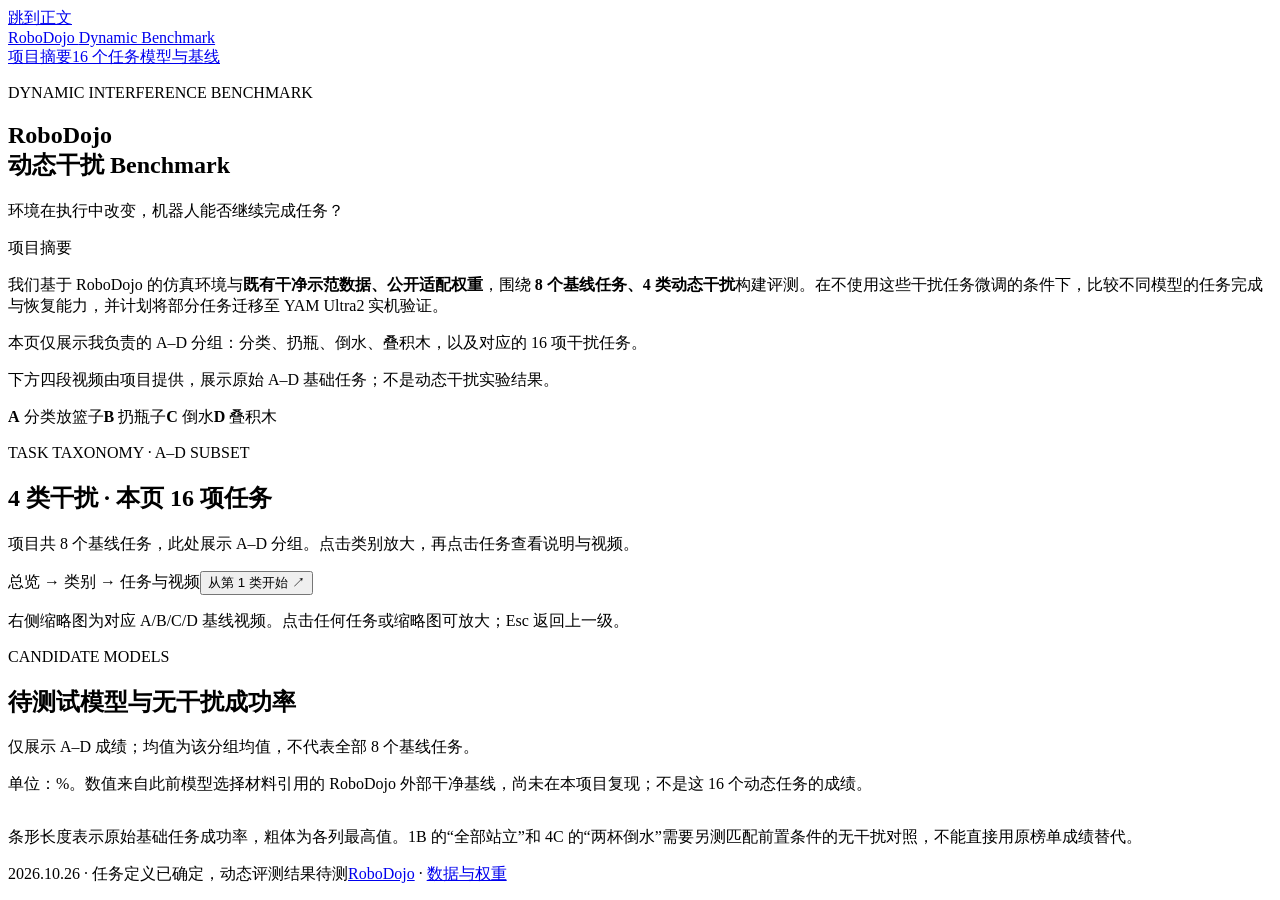
==== src/explorer.html @ 37befb2e "Publish RoboDojo dynamic interference benchmark website" ====
<!doctype html>
<html lang="zh-CN"><head><meta charset="utf-8"><meta name="viewport" content="width=device-width,initial-scale=1"><meta name="theme-color" content="#ffffff"><title>RoboDojo 动态干扰 Benchmark · A–D 展示</title><meta name="description" content="项目包含8个基线任务、4类动态干扰。本页展示负责的A–D分组及16项干扰任务、对应基线视频与候选模型成绩。"><style>/* INLINE_STYLE */</style></head>
<body>
<a class="skip" href="#main">跳到正文</a>
<header class="page-header"><a class="wordmark" href="#abstract">RoboDojo <span>Dynamic Benchmark</span></a><nav aria-label="页面导航"><a href="#abstract">项目摘要</a><a href="#task-tree">16 个任务</a><a href="#models">模型与基线</a></nav></header>
<main id="main">
<section id="abstract" class="hero">
<p class="eyebrow">DYNAMIC INTERFERENCE BENCHMARK</p><h1><span>RoboDojo</span><br>动态干扰 Benchmark</h1>
<p class="subtitle">环境在执行中改变，机器人能否继续完成任务？</p>
<div class="summary-panel"><span class="summary-label">项目摘要</span>
<p class="abstract-text">我们基于 RoboDojo 的仿真环境与<strong>既有干净示范数据、公开适配权重</strong>，围绕 <strong>8 个基线任务、4 类动态干扰</strong>构建评测。在不使用这些干扰任务微调的条件下，比较不同模型的任务完成与恢复能力，并计划将部分任务迁移至 YAM Ultra2 实机验证。</p>
<p class="scope-note">本页仅展示我负责的 A–D 分组：分类、扔瓶、倒水、叠积木，以及对应的 16 项干扰任务。</p>
</div>
<p class="data-note">下方四段视频由项目提供，展示原始 A–D 基础任务；不是动态干扰实验结果。</p>
<div class="base-legend"><span><b>A</b> 分类放篮子</span><span><b>B</b> 扔瓶子</span><span><b>C</b> 倒水</span><span><b>D</b> 叠积木</span></div>
</section>
<section id="task-tree" class="tree-section">
<div class="section-heading"><div><p class="eyebrow">TASK TAXONOMY · A–D SUBSET</p><h2>4 类干扰 · 本页 16 项任务</h2></div><p>项目共 8 个基线任务，此处展示 A–D 分组。点击类别放大，再点击任务查看说明与视频。</p></div>
<div class="tree-toolbar"><span>总览 <b>→</b> 类别 <b>→</b> 任务与视频</span><button id="expand-first" class="plain-button">从第 1 类开始 ↗</button></div>
<div class="overview-scroll"><div id="overview-tree" class="overview-tree" aria-label="Benchmark从左向右的任务树"></div></div>
<p class="small-note">右侧缩略图为对应 A/B/C/D 基线视频。点击任何任务或缩略图可放大；Esc 返回上一级。</p>
</section>
<section id="models" class="models-section">
<div class="section-heading"><div><p class="eyebrow">CANDIDATE MODELS</p><h2>待测试模型与无干扰成功率</h2></div><p>仅展示 A–D 成绩；均值为该分组均值，不代表全部 8 个基线任务。</p></div>
<p class="source-note">单位：%。数值来自此前模型选择材料引用的 RoboDojo 外部干净基线，尚未在本项目复现；不是这 16 个动态任务的成绩。</p>
<div class="table-scroll"><table id="model-table" class="model-table"></table></div>
<p class="small-note">条形长度表示原始基础任务成功率，粗体为各列最高值。1B 的“全部站立”和 4C 的“两杯倒水”需要另测匹配前置条件的无干扰对照，不能直接用原榜单成绩替代。</p>
</section>
</main>
<footer><span>2026.10.26 · 任务定义已确定，动态评测结果待测</span><span><a href="https://github.com/RoboDojo-Benchmark/RoboDojo" target="_blank" rel="noreferrer">RoboDojo</a> · <a href="https://huggingface.co/datasets/RoboDojo-Benchmark/RoboDojo/tree/main/ckpt/RoboDojo" target="_blank" rel="noreferrer">数据与权重</a></span></footer>
<dialog id="focus-panel" aria-labelledby="focus-title"><div class="focus-top"><div class="breadcrumbs" id="breadcrumbs"></div><div class="focus-actions"><button id="back-button" class="plain-button">← 上一级</button><button id="close-button" class="plain-button" aria-label="关闭放大视图，返回总览">返回总览 ×</button></div></div><div id="focus-content" class="focus-content"></div><div class="focus-bottom"><span id="focus-help">点击任务进一步放大</span><span>Esc 返回上一级</span></div></dialog>
<script>/* INLINE_SCRIPT */</script></body></html>
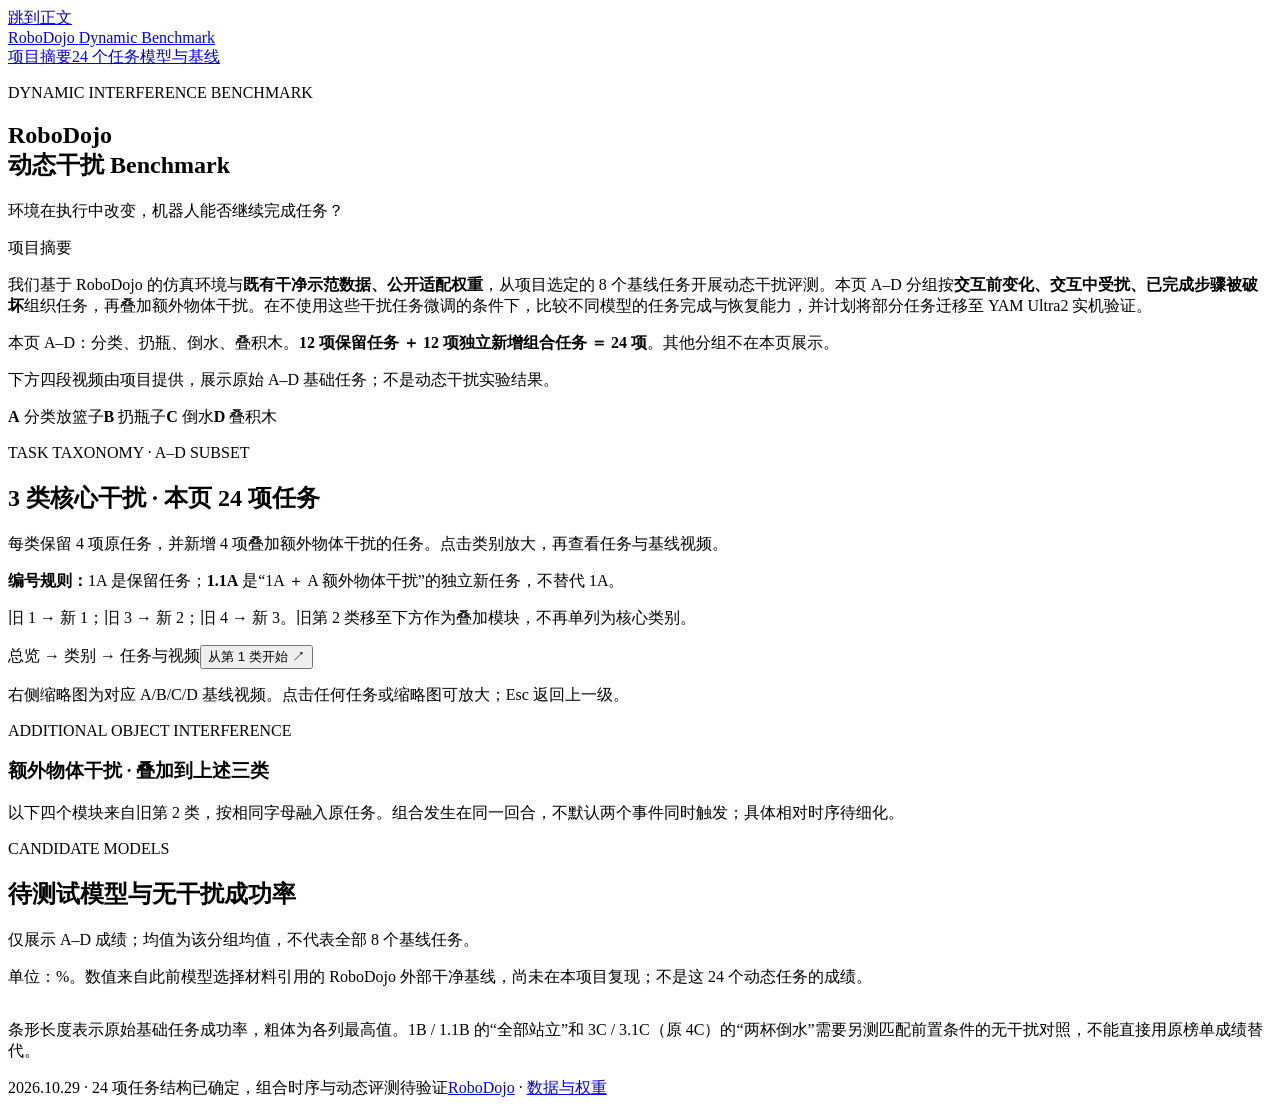
==== commit f06d5357: "Reorganize benchmark into 12 retained and 12 combined tasks" ====
--- a/src/explorer.html
+++ b/src/explorer.html
@@ -1,32 +1,34 @@
 <!doctype html>
-<html lang="zh-CN"><head><meta charset="utf-8"><meta name="viewport" content="width=device-width,initial-scale=1"><meta name="theme-color" content="#ffffff"><title>RoboDojo 动态干扰 Benchmark · A–D 展示</title><meta name="description" content="项目包含8个基线任务、4类动态干扰。本页展示负责的A–D分组及16项干扰任务、对应基线视频与候选模型成绩。"><style>/* INLINE_STYLE */</style></head>
+<html lang="zh-CN"><head><meta charset="utf-8"><meta name="viewport" content="width=device-width,initial-scale=1"><meta name="theme-color" content="#ffffff"><title>RoboDojo 动态干扰 Benchmark · A–D 24 项任务</title><meta name="description" content="A–D 三类核心干扰：保留12项单一事件任务，叠加额外物体干扰新增12项组合任务，共24项；含基线视频与候选模型成绩。"><style>/* INLINE_STYLE */</style></head>
 <body>
 <a class="skip" href="#main">跳到正文</a>
-<header class="page-header"><a class="wordmark" href="#abstract">RoboDojo <span>Dynamic Benchmark</span></a><nav aria-label="页面导航"><a href="#abstract">项目摘要</a><a href="#task-tree">16 个任务</a><a href="#models">模型与基线</a></nav></header>
+<header class="page-header"><a class="wordmark" href="#abstract">RoboDojo <span>Dynamic Benchmark</span></a><nav aria-label="页面导航"><a href="#abstract">项目摘要</a><a href="#task-tree">24 个任务</a><a href="#models">模型与基线</a></nav></header>
 <main id="main">
 <section id="abstract" class="hero">
 <p class="eyebrow">DYNAMIC INTERFERENCE BENCHMARK</p><h1><span>RoboDojo</span><br>动态干扰 Benchmark</h1>
 <p class="subtitle">环境在执行中改变，机器人能否继续完成任务？</p>
 <div class="summary-panel"><span class="summary-label">项目摘要</span>
-<p class="abstract-text">我们基于 RoboDojo 的仿真环境与<strong>既有干净示范数据、公开适配权重</strong>，围绕 <strong>8 个基线任务、4 类动态干扰</strong>构建评测。在不使用这些干扰任务微调的条件下，比较不同模型的任务完成与恢复能力，并计划将部分任务迁移至 YAM Ultra2 实机验证。</p>
-<p class="scope-note">本页仅展示我负责的 A–D 分组：分类、扔瓶、倒水、叠积木，以及对应的 16 项干扰任务。</p>
+<p class="abstract-text">我们基于 RoboDojo 的仿真环境与<strong>既有干净示范数据、公开适配权重</strong>，从项目选定的 8 个基线任务开展动态干扰评测。本页 A–D 分组按<strong>交互前变化、交互中受扰、已完成步骤被破坏</strong>组织任务，再叠加额外物体干扰。在不使用这些干扰任务微调的条件下，比较不同模型的任务完成与恢复能力，并计划将部分任务迁移至 YAM Ultra2 实机验证。</p>
+<p class="scope-note">本页 A–D：分类、扔瓶、倒水、叠积木。<strong>12 项保留任务 ＋ 12 项独立新增组合任务 ＝ 24 项</strong>。其他分组不在本页展示。</p>
 </div>
 <p class="data-note">下方四段视频由项目提供，展示原始 A–D 基础任务；不是动态干扰实验结果。</p>
 <div class="base-legend"><span><b>A</b> 分类放篮子</span><span><b>B</b> 扔瓶子</span><span><b>C</b> 倒水</span><span><b>D</b> 叠积木</span></div>
 </section>
 <section id="task-tree" class="tree-section">
-<div class="section-heading"><div><p class="eyebrow">TASK TAXONOMY · A–D SUBSET</p><h2>4 类干扰 · 本页 16 项任务</h2></div><p>项目共 8 个基线任务，此处展示 A–D 分组。点击类别放大，再点击任务查看说明与视频。</p></div>
+<div class="section-heading"><div><p class="eyebrow">TASK TAXONOMY · A–D SUBSET</p><h2>3 类核心干扰 · 本页 24 项任务</h2></div><p>每类保留 4 项原任务，并新增 4 项叠加额外物体干扰的任务。点击类别放大，再查看任务与基线视频。</p></div>
+<div class="taxonomy-note"><p><strong>编号规则：</strong>1A 是保留任务；<strong>1.1A</strong> 是“1A ＋ A 额外物体干扰”的独立新任务，不替代 1A。</p><p>旧 1 → 新 1；旧 3 → 新 2；旧 4 → 新 3。旧第 2 类移至下方作为叠加模块，不再单列为核心类别。</p></div>
 <div class="tree-toolbar"><span>总览 <b>→</b> 类别 <b>→</b> 任务与视频</span><button id="expand-first" class="plain-button">从第 1 类开始 ↗</button></div>
 <div class="overview-scroll"><div id="overview-tree" class="overview-tree" aria-label="Benchmark从左向右的任务树"></div></div>
 <p class="small-note">右侧缩略图为对应 A/B/C/D 基线视频。点击任何任务或缩略图可放大；Esc 返回上一级。</p>
+<div class="module-section"><p class="eyebrow">ADDITIONAL OBJECT INTERFERENCE</p><h3>额外物体干扰 · 叠加到上述三类</h3><p class="small-note">以下四个模块来自旧第 2 类，按相同字母融入原任务。组合发生在同一回合，不默认两个事件同时触发；具体相对时序待细化。</p><div id="extra-modules" class="module-grid"></div></div>
 </section>
 <section id="models" class="models-section">
 <div class="section-heading"><div><p class="eyebrow">CANDIDATE MODELS</p><h2>待测试模型与无干扰成功率</h2></div><p>仅展示 A–D 成绩；均值为该分组均值，不代表全部 8 个基线任务。</p></div>
-<p class="source-note">单位：%。数值来自此前模型选择材料引用的 RoboDojo 外部干净基线，尚未在本项目复现；不是这 16 个动态任务的成绩。</p>
+<p class="source-note">单位：%。数值来自此前模型选择材料引用的 RoboDojo 外部干净基线，尚未在本项目复现；不是这 24 个动态任务的成绩。</p>
 <div class="table-scroll"><table id="model-table" class="model-table"></table></div>
-<p class="small-note">条形长度表示原始基础任务成功率，粗体为各列最高值。1B 的“全部站立”和 4C 的“两杯倒水”需要另测匹配前置条件的无干扰对照，不能直接用原榜单成绩替代。</p>
+<p class="small-note">条形长度表示原始基础任务成功率，粗体为各列最高值。1B / 1.1B 的“全部站立”和 3C / 3.1C（原 4C）的“两杯倒水”需要另测匹配前置条件的无干扰对照，不能直接用原榜单成绩替代。</p>
 </section>
 </main>
-<footer><span>2026.10.26 · 任务定义已确定，动态评测结果待测</span><span><a href="https://github.com/RoboDojo-Benchmark/RoboDojo" target="_blank" rel="noreferrer">RoboDojo</a> · <a href="https://huggingface.co/datasets/RoboDojo-Benchmark/RoboDojo/tree/main/ckpt/RoboDojo" target="_blank" rel="noreferrer">数据与权重</a></span></footer>
+<footer><span>2026.10.29 · 24 项任务结构已确定，组合时序与动态评测待验证</span><span><a href="https://github.com/RoboDojo-Benchmark/RoboDojo" target="_blank" rel="noreferrer">RoboDojo</a> · <a href="https://huggingface.co/datasets/RoboDojo-Benchmark/RoboDojo/tree/main/ckpt/RoboDojo" target="_blank" rel="noreferrer">数据与权重</a></span></footer>
 <dialog id="focus-panel" aria-labelledby="focus-title"><div class="focus-top"><div class="breadcrumbs" id="breadcrumbs"></div><div class="focus-actions"><button id="back-button" class="plain-button">← 上一级</button><button id="close-button" class="plain-button" aria-label="关闭放大视图，返回总览">返回总览 ×</button></div></div><div id="focus-content" class="focus-content"></div><div class="focus-bottom"><span id="focus-help">点击任务进一步放大</span><span>Esc 返回上一级</span></div></dialog>
 <script>/* INLINE_SCRIPT */</script></body></html>
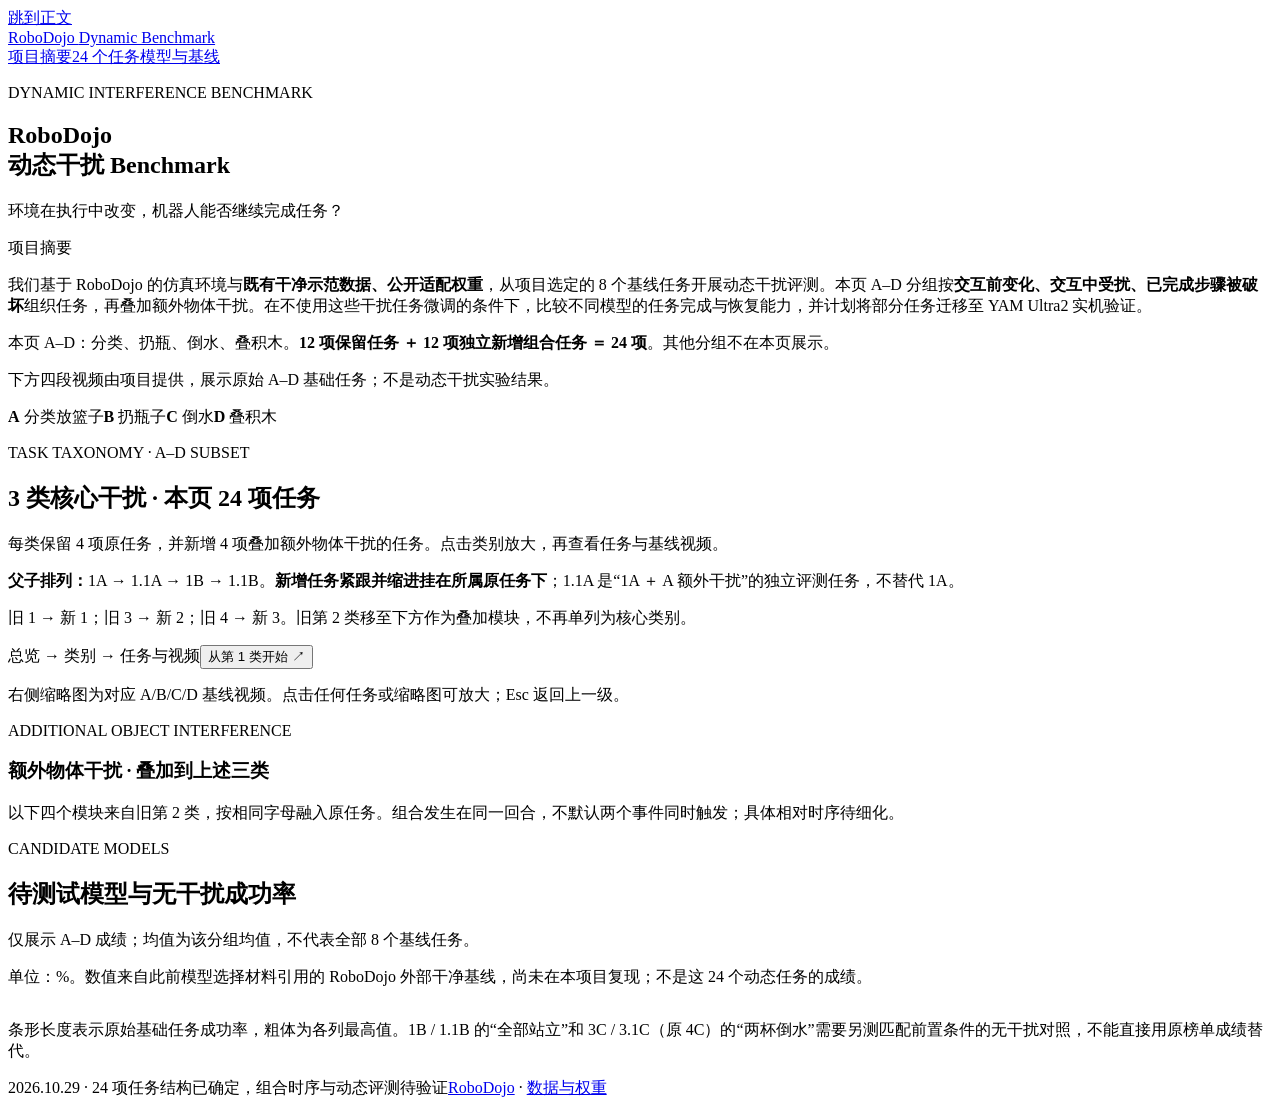
==== commit 6f80a813: "Nest combined tasks beneath their parent tasks" ====
--- a/src/explorer.html
+++ b/src/explorer.html
@@ -16,7 +16,7 @@
 </section>
 <section id="task-tree" class="tree-section">
 <div class="section-heading"><div><p class="eyebrow">TASK TAXONOMY · A–D SUBSET</p><h2>3 类核心干扰 · 本页 24 项任务</h2></div><p>每类保留 4 项原任务，并新增 4 项叠加额外物体干扰的任务。点击类别放大，再查看任务与基线视频。</p></div>
-<div class="taxonomy-note"><p><strong>编号规则：</strong>1A 是保留任务；<strong>1.1A</strong> 是“1A ＋ A 额外物体干扰”的独立新任务，不替代 1A。</p><p>旧 1 → 新 1；旧 3 → 新 2；旧 4 → 新 3。旧第 2 类移至下方作为叠加模块，不再单列为核心类别。</p></div>
+<div class="taxonomy-note"><p><strong>父子排列：</strong>1A → 1.1A → 1B → 1.1B。<strong>新增任务紧跟并缩进挂在所属原任务下</strong>；1.1A 是“1A ＋ A 额外干扰”的独立评测任务，不替代 1A。</p><p>旧 1 → 新 1；旧 3 → 新 2；旧 4 → 新 3。旧第 2 类移至下方作为叠加模块，不再单列为核心类别。</p></div>
 <div class="tree-toolbar"><span>总览 <b>→</b> 类别 <b>→</b> 任务与视频</span><button id="expand-first" class="plain-button">从第 1 类开始 ↗</button></div>
 <div class="overview-scroll"><div id="overview-tree" class="overview-tree" aria-label="Benchmark从左向右的任务树"></div></div>
 <p class="small-note">右侧缩略图为对应 A/B/C/D 基线视频。点击任何任务或缩略图可放大；Esc 返回上一级。</p>
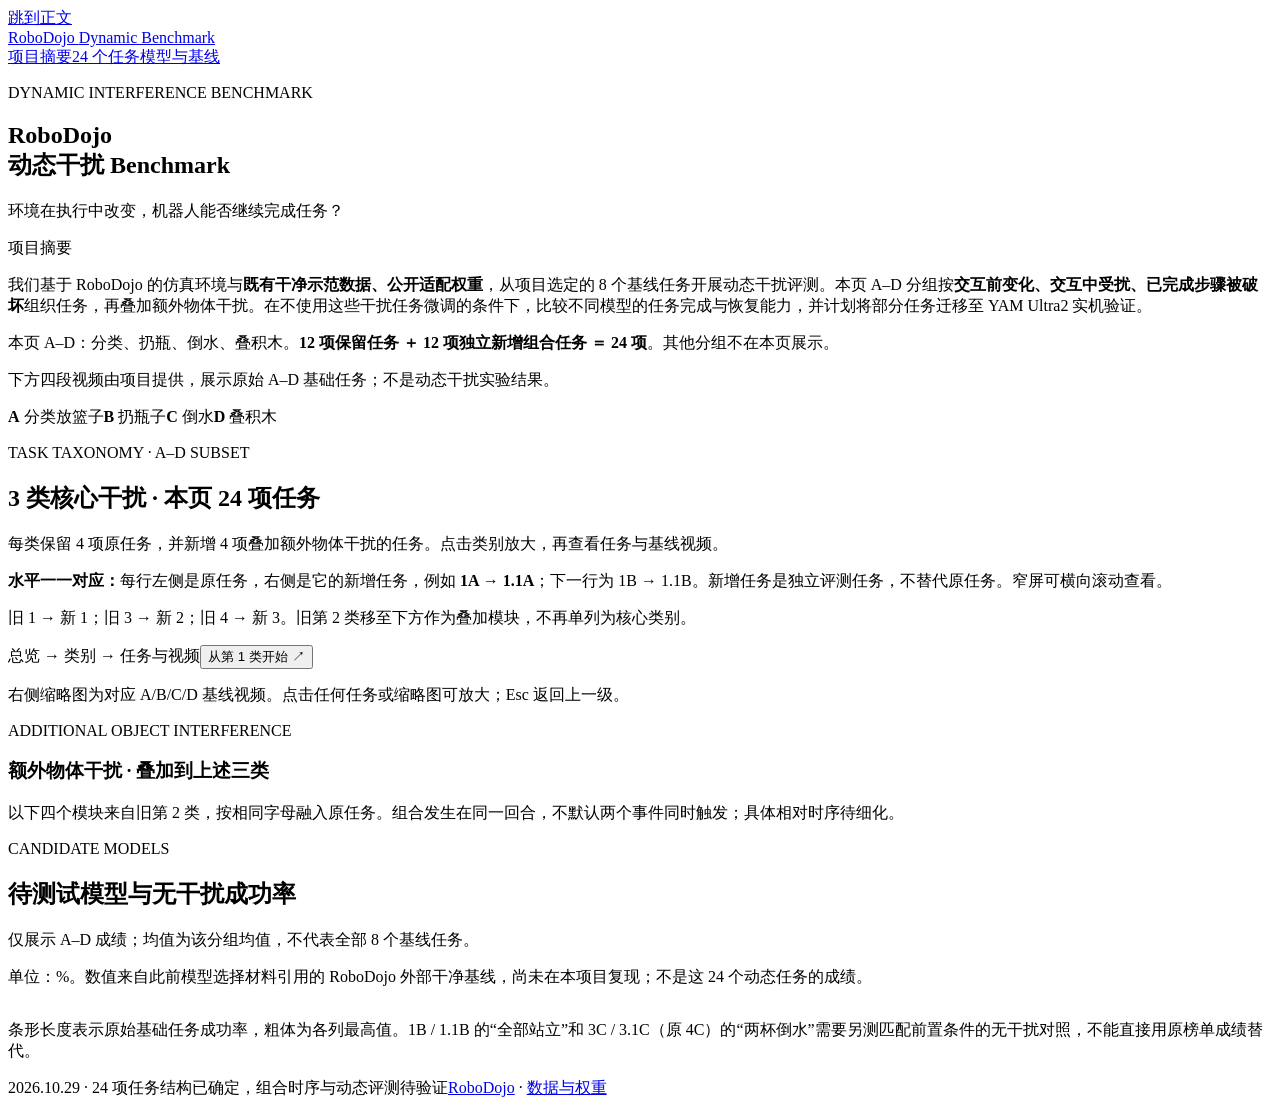
==== commit f7d21927: "Align each combined task horizontally with its original task" ====
--- a/src/explorer.html
+++ b/src/explorer.html
@@ -16,7 +16,7 @@
 </section>
 <section id="task-tree" class="tree-section">
 <div class="section-heading"><div><p class="eyebrow">TASK TAXONOMY · A–D SUBSET</p><h2>3 类核心干扰 · 本页 24 项任务</h2></div><p>每类保留 4 项原任务，并新增 4 项叠加额外物体干扰的任务。点击类别放大，再查看任务与基线视频。</p></div>
-<div class="taxonomy-note"><p><strong>父子排列：</strong>1A → 1.1A → 1B → 1.1B。<strong>新增任务紧跟并缩进挂在所属原任务下</strong>；1.1A 是“1A ＋ A 额外干扰”的独立评测任务，不替代 1A。</p><p>旧 1 → 新 1；旧 3 → 新 2；旧 4 → 新 3。旧第 2 类移至下方作为叠加模块，不再单列为核心类别。</p></div>
+<div class="taxonomy-note"><p><strong>水平一一对应：</strong>每行左侧是原任务，右侧是它的新增任务，例如 <strong>1A → 1.1A</strong>；下一行为 1B → 1.1B。新增任务是独立评测任务，不替代原任务。窄屏可横向滚动查看。</p><p>旧 1 → 新 1；旧 3 → 新 2；旧 4 → 新 3。旧第 2 类移至下方作为叠加模块，不再单列为核心类别。</p></div>
 <div class="tree-toolbar"><span>总览 <b>→</b> 类别 <b>→</b> 任务与视频</span><button id="expand-first" class="plain-button">从第 1 类开始 ↗</button></div>
 <div class="overview-scroll"><div id="overview-tree" class="overview-tree" aria-label="Benchmark从左向右的任务树"></div></div>
 <p class="small-note">右侧缩略图为对应 A/B/C/D 基线视频。点击任何任务或缩略图可放大；Esc 返回上一级。</p>
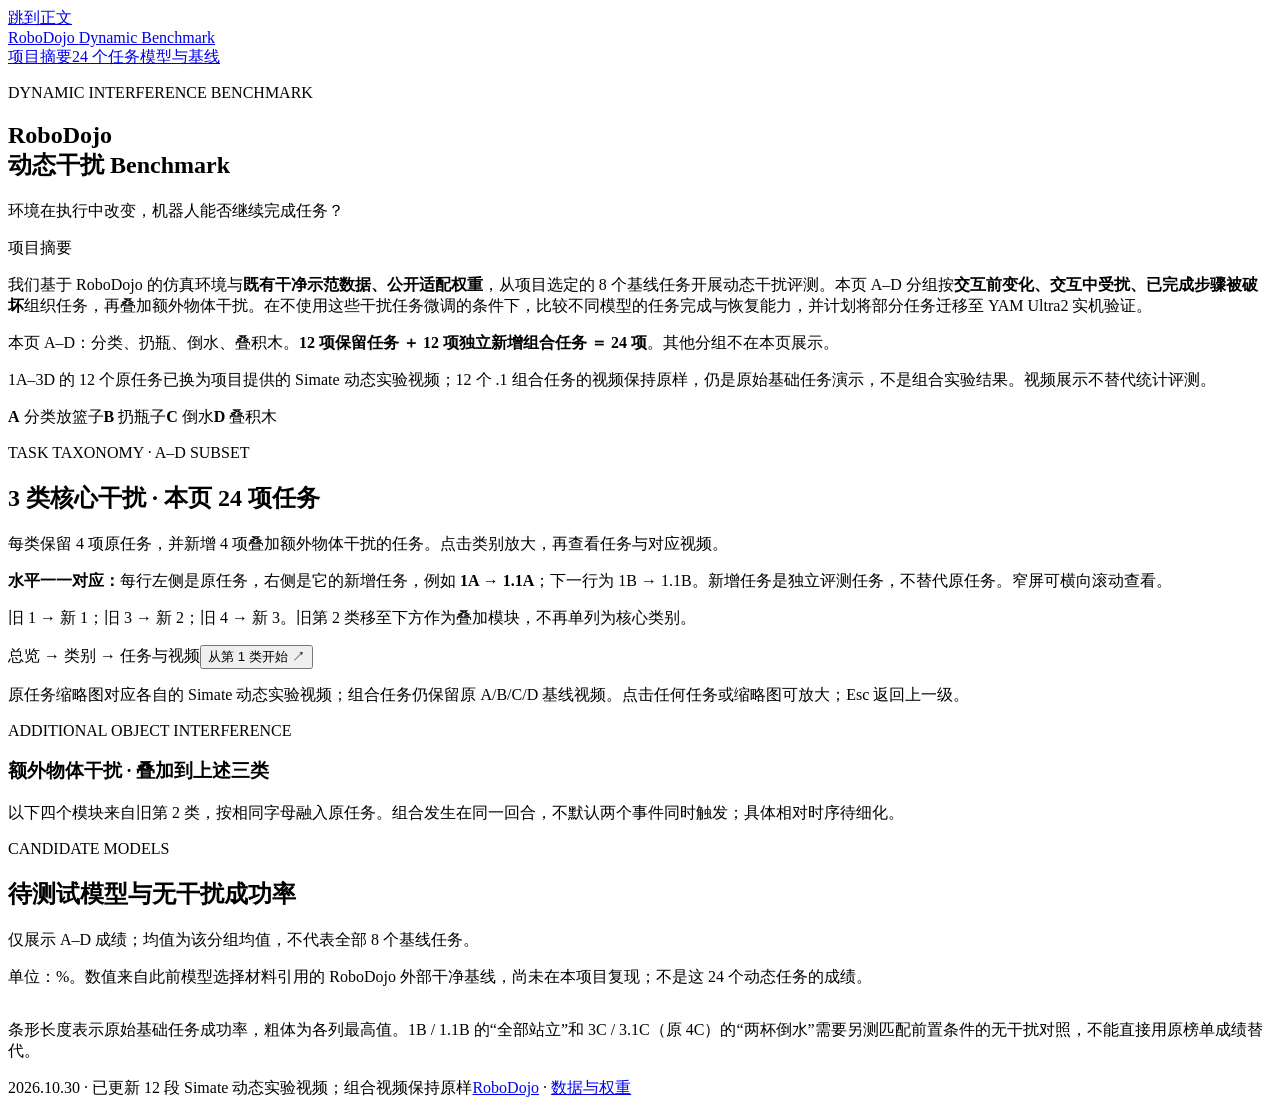
==== commit a8274071: "Use task-specific Simate videos for twelve original tasks" ====
--- a/src/explorer.html
+++ b/src/explorer.html
@@ -1,5 +1,5 @@
 <!doctype html>
-<html lang="zh-CN"><head><meta charset="utf-8"><meta name="viewport" content="width=device-width,initial-scale=1"><meta name="theme-color" content="#ffffff"><title>RoboDojo 动态干扰 Benchmark · A–D 24 项任务</title><meta name="description" content="A–D 三类核心干扰：保留12项单一事件任务，叠加额外物体干扰新增12项组合任务，共24项；含基线视频与候选模型成绩。"><style>/* INLINE_STYLE */</style></head>
+<html lang="zh-CN"><head><meta charset="utf-8"><meta name="viewport" content="width=device-width,initial-scale=1"><meta name="theme-color" content="#ffffff"><title>RoboDojo 动态干扰 Benchmark · A–D 24 项任务</title><meta name="description" content="A–D 三类核心干扰：保留12项单一事件任务，叠加额外物体干扰新增12项组合任务，共24项；含 Simate 动态实验视频、组合任务原基线视频与候选模型成绩。"><style>/* INLINE_STYLE */</style></head>
 <body>
 <a class="skip" href="#main">跳到正文</a>
 <header class="page-header"><a class="wordmark" href="#abstract">RoboDojo <span>Dynamic Benchmark</span></a><nav aria-label="页面导航"><a href="#abstract">项目摘要</a><a href="#task-tree">24 个任务</a><a href="#models">模型与基线</a></nav></header>
@@ -11,15 +11,15 @@
 <p class="abstract-text">我们基于 RoboDojo 的仿真环境与<strong>既有干净示范数据、公开适配权重</strong>，从项目选定的 8 个基线任务开展动态干扰评测。本页 A–D 分组按<strong>交互前变化、交互中受扰、已完成步骤被破坏</strong>组织任务，再叠加额外物体干扰。在不使用这些干扰任务微调的条件下，比较不同模型的任务完成与恢复能力，并计划将部分任务迁移至 YAM Ultra2 实机验证。</p>
 <p class="scope-note">本页 A–D：分类、扔瓶、倒水、叠积木。<strong>12 项保留任务 ＋ 12 项独立新增组合任务 ＝ 24 项</strong>。其他分组不在本页展示。</p>
 </div>
-<p class="data-note">下方四段视频由项目提供，展示原始 A–D 基础任务；不是动态干扰实验结果。</p>
+<p class="data-note">1A–3D 的 12 个原任务已换为项目提供的 Simate 动态实验视频；12 个 .1 组合任务的视频保持原样，仍是原始基础任务演示，不是组合实验结果。视频展示不替代统计评测。</p>
 <div class="base-legend"><span><b>A</b> 分类放篮子</span><span><b>B</b> 扔瓶子</span><span><b>C</b> 倒水</span><span><b>D</b> 叠积木</span></div>
 </section>
 <section id="task-tree" class="tree-section">
-<div class="section-heading"><div><p class="eyebrow">TASK TAXONOMY · A–D SUBSET</p><h2>3 类核心干扰 · 本页 24 项任务</h2></div><p>每类保留 4 项原任务，并新增 4 项叠加额外物体干扰的任务。点击类别放大，再查看任务与基线视频。</p></div>
+<div class="section-heading"><div><p class="eyebrow">TASK TAXONOMY · A–D SUBSET</p><h2>3 类核心干扰 · 本页 24 项任务</h2></div><p>每类保留 4 项原任务，并新增 4 项叠加额外物体干扰的任务。点击类别放大，再查看任务与对应视频。</p></div>
 <div class="taxonomy-note"><p><strong>水平一一对应：</strong>每行左侧是原任务，右侧是它的新增任务，例如 <strong>1A → 1.1A</strong>；下一行为 1B → 1.1B。新增任务是独立评测任务，不替代原任务。窄屏可横向滚动查看。</p><p>旧 1 → 新 1；旧 3 → 新 2；旧 4 → 新 3。旧第 2 类移至下方作为叠加模块，不再单列为核心类别。</p></div>
 <div class="tree-toolbar"><span>总览 <b>→</b> 类别 <b>→</b> 任务与视频</span><button id="expand-first" class="plain-button">从第 1 类开始 ↗</button></div>
 <div class="overview-scroll"><div id="overview-tree" class="overview-tree" aria-label="Benchmark从左向右的任务树"></div></div>
-<p class="small-note">右侧缩略图为对应 A/B/C/D 基线视频。点击任何任务或缩略图可放大；Esc 返回上一级。</p>
+<p class="small-note">原任务缩略图对应各自的 Simate 动态实验视频；组合任务仍保留原 A/B/C/D 基线视频。点击任何任务或缩略图可放大；Esc 返回上一级。</p>
 <div class="module-section"><p class="eyebrow">ADDITIONAL OBJECT INTERFERENCE</p><h3>额外物体干扰 · 叠加到上述三类</h3><p class="small-note">以下四个模块来自旧第 2 类，按相同字母融入原任务。组合发生在同一回合，不默认两个事件同时触发；具体相对时序待细化。</p><div id="extra-modules" class="module-grid"></div></div>
 </section>
 <section id="models" class="models-section">
@@ -29,6 +29,6 @@
 <p class="small-note">条形长度表示原始基础任务成功率，粗体为各列最高值。1B / 1.1B 的“全部站立”和 3C / 3.1C（原 4C）的“两杯倒水”需要另测匹配前置条件的无干扰对照，不能直接用原榜单成绩替代。</p>
 </section>
 </main>
-<footer><span>2026.10.29 · 24 项任务结构已确定，组合时序与动态评测待验证</span><span><a href="https://github.com/RoboDojo-Benchmark/RoboDojo" target="_blank" rel="noreferrer">RoboDojo</a> · <a href="https://huggingface.co/datasets/RoboDojo-Benchmark/RoboDojo/tree/main/ckpt/RoboDojo" target="_blank" rel="noreferrer">数据与权重</a></span></footer>
+<footer><span>2026.10.30 · 已更新 12 段 Simate 动态实验视频；组合视频保持原样</span><span><a href="https://github.com/RoboDojo-Benchmark/RoboDojo" target="_blank" rel="noreferrer">RoboDojo</a> · <a href="https://huggingface.co/datasets/RoboDojo-Benchmark/RoboDojo/tree/main/ckpt/RoboDojo" target="_blank" rel="noreferrer">数据与权重</a></span></footer>
 <dialog id="focus-panel" aria-labelledby="focus-title"><div class="focus-top"><div class="breadcrumbs" id="breadcrumbs"></div><div class="focus-actions"><button id="back-button" class="plain-button">← 上一级</button><button id="close-button" class="plain-button" aria-label="关闭放大视图，返回总览">返回总览 ×</button></div></div><div id="focus-content" class="focus-content"></div><div class="focus-bottom"><span id="focus-help">点击任务进一步放大</span><span>Esc 返回上一级</span></div></dialog>
 <script>/* INLINE_SCRIPT */</script></body></html>
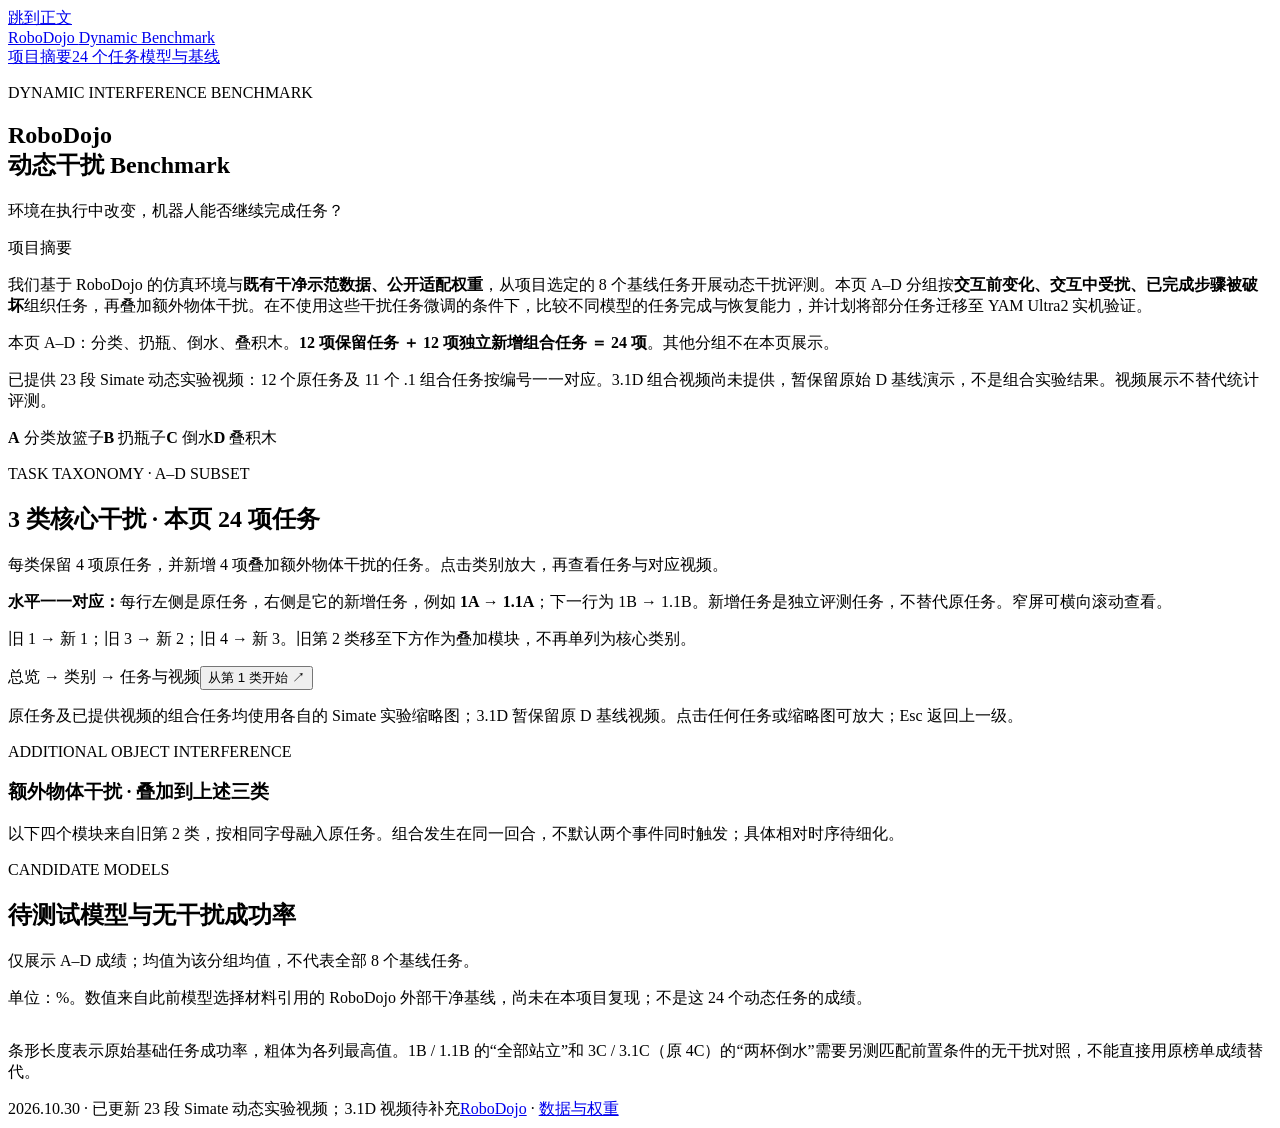
==== commit c587e31f: "Add eleven task-matched Simate combination videos" ====
--- a/src/explorer.html
+++ b/src/explorer.html
@@ -1,5 +1,5 @@
 <!doctype html>
-<html lang="zh-CN"><head><meta charset="utf-8"><meta name="viewport" content="width=device-width,initial-scale=1"><meta name="theme-color" content="#ffffff"><title>RoboDojo 动态干扰 Benchmark · A–D 24 项任务</title><meta name="description" content="A–D 三类核心干扰：保留12项单一事件任务，叠加额外物体干扰新增12项组合任务，共24项；含 Simate 动态实验视频、组合任务原基线视频与候选模型成绩。"><style>/* INLINE_STYLE */</style></head>
+<html lang="zh-CN"><head><meta charset="utf-8"><meta name="viewport" content="width=device-width,initial-scale=1"><meta name="theme-color" content="#ffffff"><title>RoboDojo 动态干扰 Benchmark · A–D 24 项任务</title><meta name="description" content="A–D 三类核心干扰：保留12项单一事件任务，叠加额外物体干扰新增12项组合任务，共24项；含 Simate 原任务及组合任务动态实验视频与候选模型成绩。"><style>/* INLINE_STYLE */</style></head>
 <body>
 <a class="skip" href="#main">跳到正文</a>
 <header class="page-header"><a class="wordmark" href="#abstract">RoboDojo <span>Dynamic Benchmark</span></a><nav aria-label="页面导航"><a href="#abstract">项目摘要</a><a href="#task-tree">24 个任务</a><a href="#models">模型与基线</a></nav></header>
@@ -11,7 +11,7 @@
 <p class="abstract-text">我们基于 RoboDojo 的仿真环境与<strong>既有干净示范数据、公开适配权重</strong>，从项目选定的 8 个基线任务开展动态干扰评测。本页 A–D 分组按<strong>交互前变化、交互中受扰、已完成步骤被破坏</strong>组织任务，再叠加额外物体干扰。在不使用这些干扰任务微调的条件下，比较不同模型的任务完成与恢复能力，并计划将部分任务迁移至 YAM Ultra2 实机验证。</p>
 <p class="scope-note">本页 A–D：分类、扔瓶、倒水、叠积木。<strong>12 项保留任务 ＋ 12 项独立新增组合任务 ＝ 24 项</strong>。其他分组不在本页展示。</p>
 </div>
-<p class="data-note">1A–3D 的 12 个原任务已换为项目提供的 Simate 动态实验视频；12 个 .1 组合任务的视频保持原样，仍是原始基础任务演示，不是组合实验结果。视频展示不替代统计评测。</p>
+<p class="data-note">已提供 23 段 Simate 动态实验视频：12 个原任务及 11 个 .1 组合任务按编号一一对应。3.1D 组合视频尚未提供，暂保留原始 D 基线演示，不是组合实验结果。视频展示不替代统计评测。</p>
 <div class="base-legend"><span><b>A</b> 分类放篮子</span><span><b>B</b> 扔瓶子</span><span><b>C</b> 倒水</span><span><b>D</b> 叠积木</span></div>
 </section>
 <section id="task-tree" class="tree-section">
@@ -19,7 +19,7 @@
 <div class="taxonomy-note"><p><strong>水平一一对应：</strong>每行左侧是原任务，右侧是它的新增任务，例如 <strong>1A → 1.1A</strong>；下一行为 1B → 1.1B。新增任务是独立评测任务，不替代原任务。窄屏可横向滚动查看。</p><p>旧 1 → 新 1；旧 3 → 新 2；旧 4 → 新 3。旧第 2 类移至下方作为叠加模块，不再单列为核心类别。</p></div>
 <div class="tree-toolbar"><span>总览 <b>→</b> 类别 <b>→</b> 任务与视频</span><button id="expand-first" class="plain-button">从第 1 类开始 ↗</button></div>
 <div class="overview-scroll"><div id="overview-tree" class="overview-tree" aria-label="Benchmark从左向右的任务树"></div></div>
-<p class="small-note">原任务缩略图对应各自的 Simate 动态实验视频；组合任务仍保留原 A/B/C/D 基线视频。点击任何任务或缩略图可放大；Esc 返回上一级。</p>
+<p class="small-note">原任务及已提供视频的组合任务均使用各自的 Simate 实验缩略图；3.1D 暂保留原 D 基线视频。点击任何任务或缩略图可放大；Esc 返回上一级。</p>
 <div class="module-section"><p class="eyebrow">ADDITIONAL OBJECT INTERFERENCE</p><h3>额外物体干扰 · 叠加到上述三类</h3><p class="small-note">以下四个模块来自旧第 2 类，按相同字母融入原任务。组合发生在同一回合，不默认两个事件同时触发；具体相对时序待细化。</p><div id="extra-modules" class="module-grid"></div></div>
 </section>
 <section id="models" class="models-section">
@@ -29,6 +29,6 @@
 <p class="small-note">条形长度表示原始基础任务成功率，粗体为各列最高值。1B / 1.1B 的“全部站立”和 3C / 3.1C（原 4C）的“两杯倒水”需要另测匹配前置条件的无干扰对照，不能直接用原榜单成绩替代。</p>
 </section>
 </main>
-<footer><span>2026.10.30 · 已更新 12 段 Simate 动态实验视频；组合视频保持原样</span><span><a href="https://github.com/RoboDojo-Benchmark/RoboDojo" target="_blank" rel="noreferrer">RoboDojo</a> · <a href="https://huggingface.co/datasets/RoboDojo-Benchmark/RoboDojo/tree/main/ckpt/RoboDojo" target="_blank" rel="noreferrer">数据与权重</a></span></footer>
+<footer><span>2026.10.30 · 已更新 23 段 Simate 动态实验视频；3.1D 视频待补充</span><span><a href="https://github.com/RoboDojo-Benchmark/RoboDojo" target="_blank" rel="noreferrer">RoboDojo</a> · <a href="https://huggingface.co/datasets/RoboDojo-Benchmark/RoboDojo/tree/main/ckpt/RoboDojo" target="_blank" rel="noreferrer">数据与权重</a></span></footer>
 <dialog id="focus-panel" aria-labelledby="focus-title"><div class="focus-top"><div class="breadcrumbs" id="breadcrumbs"></div><div class="focus-actions"><button id="back-button" class="plain-button">← 上一级</button><button id="close-button" class="plain-button" aria-label="关闭放大视图，返回总览">返回总览 ×</button></div></div><div id="focus-content" class="focus-content"></div><div class="focus-bottom"><span id="focus-help">点击任务进一步放大</span><span>Esc 返回上一级</span></div></dialog>
 <script>/* INLINE_SCRIPT */</script></body></html>
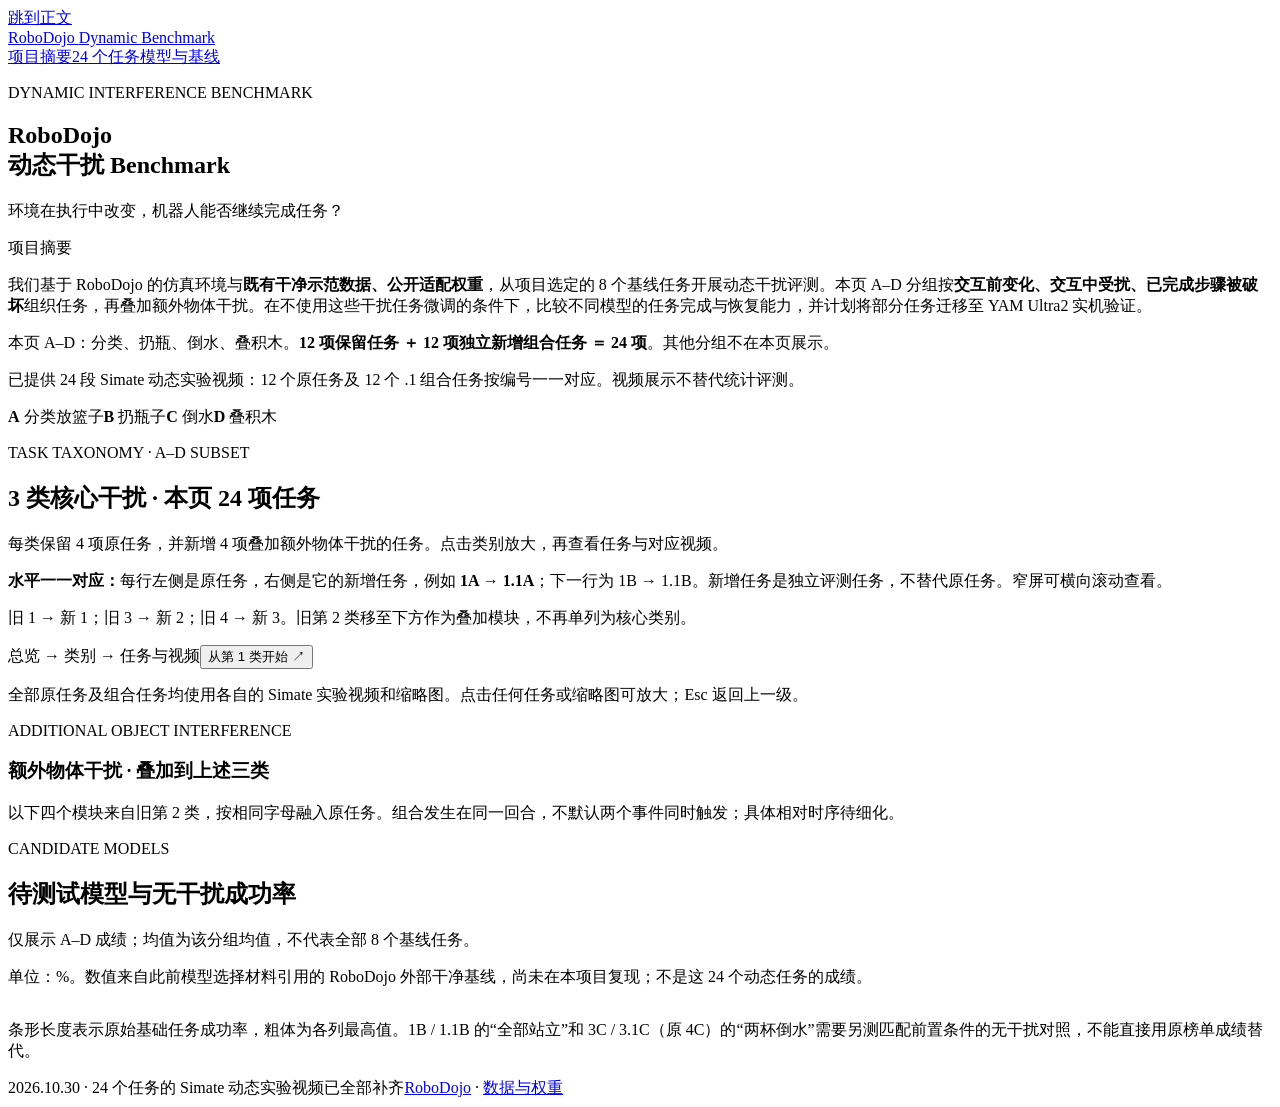
==== commit 982a8d58: "Complete Simate video coverage with task 3.1D" ====
--- a/src/explorer.html
+++ b/src/explorer.html
@@ -11,7 +11,7 @@
 <p class="abstract-text">我们基于 RoboDojo 的仿真环境与<strong>既有干净示范数据、公开适配权重</strong>，从项目选定的 8 个基线任务开展动态干扰评测。本页 A–D 分组按<strong>交互前变化、交互中受扰、已完成步骤被破坏</strong>组织任务，再叠加额外物体干扰。在不使用这些干扰任务微调的条件下，比较不同模型的任务完成与恢复能力，并计划将部分任务迁移至 YAM Ultra2 实机验证。</p>
 <p class="scope-note">本页 A–D：分类、扔瓶、倒水、叠积木。<strong>12 项保留任务 ＋ 12 项独立新增组合任务 ＝ 24 项</strong>。其他分组不在本页展示。</p>
 </div>
-<p class="data-note">已提供 23 段 Simate 动态实验视频：12 个原任务及 11 个 .1 组合任务按编号一一对应。3.1D 组合视频尚未提供，暂保留原始 D 基线演示，不是组合实验结果。视频展示不替代统计评测。</p>
+<p class="data-note">已提供 24 段 Simate 动态实验视频：12 个原任务及 12 个 .1 组合任务按编号一一对应。视频展示不替代统计评测。</p>
 <div class="base-legend"><span><b>A</b> 分类放篮子</span><span><b>B</b> 扔瓶子</span><span><b>C</b> 倒水</span><span><b>D</b> 叠积木</span></div>
 </section>
 <section id="task-tree" class="tree-section">
@@ -19,7 +19,7 @@
 <div class="taxonomy-note"><p><strong>水平一一对应：</strong>每行左侧是原任务，右侧是它的新增任务，例如 <strong>1A → 1.1A</strong>；下一行为 1B → 1.1B。新增任务是独立评测任务，不替代原任务。窄屏可横向滚动查看。</p><p>旧 1 → 新 1；旧 3 → 新 2；旧 4 → 新 3。旧第 2 类移至下方作为叠加模块，不再单列为核心类别。</p></div>
 <div class="tree-toolbar"><span>总览 <b>→</b> 类别 <b>→</b> 任务与视频</span><button id="expand-first" class="plain-button">从第 1 类开始 ↗</button></div>
 <div class="overview-scroll"><div id="overview-tree" class="overview-tree" aria-label="Benchmark从左向右的任务树"></div></div>
-<p class="small-note">原任务及已提供视频的组合任务均使用各自的 Simate 实验缩略图；3.1D 暂保留原 D 基线视频。点击任何任务或缩略图可放大；Esc 返回上一级。</p>
+<p class="small-note">全部原任务及组合任务均使用各自的 Simate 实验视频和缩略图。点击任何任务或缩略图可放大；Esc 返回上一级。</p>
 <div class="module-section"><p class="eyebrow">ADDITIONAL OBJECT INTERFERENCE</p><h3>额外物体干扰 · 叠加到上述三类</h3><p class="small-note">以下四个模块来自旧第 2 类，按相同字母融入原任务。组合发生在同一回合，不默认两个事件同时触发；具体相对时序待细化。</p><div id="extra-modules" class="module-grid"></div></div>
 </section>
 <section id="models" class="models-section">
@@ -29,6 +29,6 @@
 <p class="small-note">条形长度表示原始基础任务成功率，粗体为各列最高值。1B / 1.1B 的“全部站立”和 3C / 3.1C（原 4C）的“两杯倒水”需要另测匹配前置条件的无干扰对照，不能直接用原榜单成绩替代。</p>
 </section>
 </main>
-<footer><span>2026.10.30 · 已更新 23 段 Simate 动态实验视频；3.1D 视频待补充</span><span><a href="https://github.com/RoboDojo-Benchmark/RoboDojo" target="_blank" rel="noreferrer">RoboDojo</a> · <a href="https://huggingface.co/datasets/RoboDojo-Benchmark/RoboDojo/tree/main/ckpt/RoboDojo" target="_blank" rel="noreferrer">数据与权重</a></span></footer>
+<footer><span>2026.10.30 · 24 个任务的 Simate 动态实验视频已全部补齐</span><span><a href="https://github.com/RoboDojo-Benchmark/RoboDojo" target="_blank" rel="noreferrer">RoboDojo</a> · <a href="https://huggingface.co/datasets/RoboDojo-Benchmark/RoboDojo/tree/main/ckpt/RoboDojo" target="_blank" rel="noreferrer">数据与权重</a></span></footer>
 <dialog id="focus-panel" aria-labelledby="focus-title"><div class="focus-top"><div class="breadcrumbs" id="breadcrumbs"></div><div class="focus-actions"><button id="back-button" class="plain-button">← 上一级</button><button id="close-button" class="plain-button" aria-label="关闭放大视图，返回总览">返回总览 ×</button></div></div><div id="focus-content" class="focus-content"></div><div class="focus-bottom"><span id="focus-help">点击任务进一步放大</span><span>Esc 返回上一级</span></div></dialog>
 <script>/* INLINE_SCRIPT */</script></body></html>
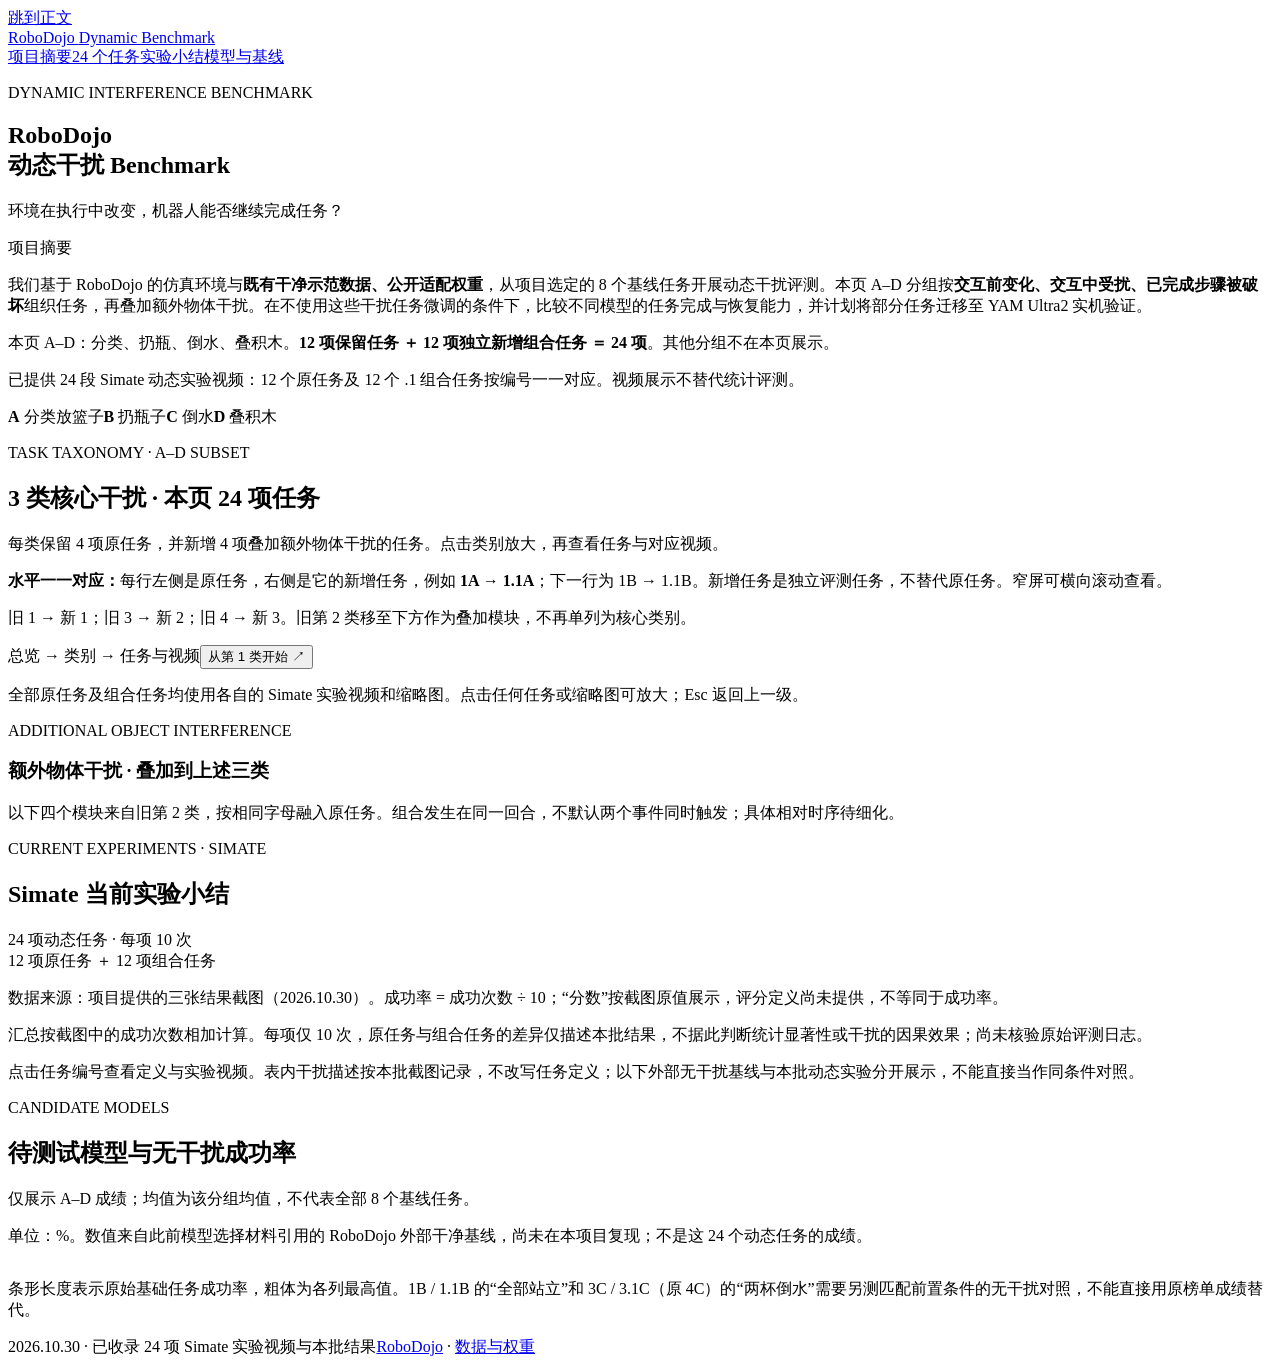
==== commit a197be69: "Add Simate results tables for all twenty-four tasks" ====
--- a/src/explorer.html
+++ b/src/explorer.html
@@ -2,7 +2,7 @@
 <html lang="zh-CN"><head><meta charset="utf-8"><meta name="viewport" content="width=device-width,initial-scale=1"><meta name="theme-color" content="#ffffff"><title>RoboDojo 动态干扰 Benchmark · A–D 24 项任务</title><meta name="description" content="A–D 三类核心干扰：保留12项单一事件任务，叠加额外物体干扰新增12项组合任务，共24项；含 Simate 原任务及组合任务动态实验视频与候选模型成绩。"><style>/* INLINE_STYLE */</style></head>
 <body>
 <a class="skip" href="#main">跳到正文</a>
-<header class="page-header"><a class="wordmark" href="#abstract">RoboDojo <span>Dynamic Benchmark</span></a><nav aria-label="页面导航"><a href="#abstract">项目摘要</a><a href="#task-tree">24 个任务</a><a href="#models">模型与基线</a></nav></header>
+<header class="page-header"><a class="wordmark" href="#abstract">RoboDojo <span>Dynamic Benchmark</span></a><nav aria-label="页面导航"><a href="#abstract">项目摘要</a><a href="#task-tree">24 个任务</a><a href="#results">实验小结</a><a href="#models">模型与基线</a></nav></header>
 <main id="main">
 <section id="abstract" class="hero">
 <p class="eyebrow">DYNAMIC INTERFERENCE BENCHMARK</p><h1><span>RoboDojo</span><br>动态干扰 Benchmark</h1>
@@ -22,6 +22,14 @@
 <p class="small-note">全部原任务及组合任务均使用各自的 Simate 实验视频和缩略图。点击任何任务或缩略图可放大；Esc 返回上一级。</p>
 <div class="module-section"><p class="eyebrow">ADDITIONAL OBJECT INTERFERENCE</p><h3>额外物体干扰 · 叠加到上述三类</h3><p class="small-note">以下四个模块来自旧第 2 类，按相同字母融入原任务。组合发生在同一回合，不默认两个事件同时触发；具体相对时序待细化。</p><div id="extra-modules" class="module-grid"></div></div>
 </section>
+<section id="results" class="results-section" aria-labelledby="results-title">
+<div class="section-heading"><div><p class="eyebrow">CURRENT EXPERIMENTS · SIMATE</p><h2 id="results-title">Simate 当前实验小结</h2></div><p>24 项动态任务 · 每项 10 次<br>12 项原任务 ＋ 12 项组合任务</p></div>
+<p class="source-note">数据来源：项目提供的三张结果截图（2026.10.30）。成功率 = 成功次数 ÷ 10；“分数”按截图原值展示，评分定义尚未提供，不等同于成功率。</p>
+<div id="result-summary" class="result-summary" aria-label="本批实验汇总"></div>
+<p class="small-note result-method">汇总按截图中的成功次数相加计算。每项仅 10 次，原任务与组合任务的差异仅描述本批结果，不据此判断统计显著性或干扰的因果效果；尚未核验原始评测日志。</p>
+<div id="result-tables"></div>
+<p class="small-note">点击任务编号查看定义与实验视频。表内干扰描述按本批截图记录，不改写任务定义；以下外部无干扰基线与本批动态实验分开展示，不能直接当作同条件对照。</p>
+</section>
 <section id="models" class="models-section">
 <div class="section-heading"><div><p class="eyebrow">CANDIDATE MODELS</p><h2>待测试模型与无干扰成功率</h2></div><p>仅展示 A–D 成绩；均值为该分组均值，不代表全部 8 个基线任务。</p></div>
 <p class="source-note">单位：%。数值来自此前模型选择材料引用的 RoboDojo 外部干净基线，尚未在本项目复现；不是这 24 个动态任务的成绩。</p>
@@ -29,6 +37,6 @@
 <p class="small-note">条形长度表示原始基础任务成功率，粗体为各列最高值。1B / 1.1B 的“全部站立”和 3C / 3.1C（原 4C）的“两杯倒水”需要另测匹配前置条件的无干扰对照，不能直接用原榜单成绩替代。</p>
 </section>
 </main>
-<footer><span>2026.10.30 · 24 个任务的 Simate 动态实验视频已全部补齐</span><span><a href="https://github.com/RoboDojo-Benchmark/RoboDojo" target="_blank" rel="noreferrer">RoboDojo</a> · <a href="https://huggingface.co/datasets/RoboDojo-Benchmark/RoboDojo/tree/main/ckpt/RoboDojo" target="_blank" rel="noreferrer">数据与权重</a></span></footer>
+<footer><span>2026.10.30 · 已收录 24 项 Simate 实验视频与本批结果</span><span><a href="https://github.com/RoboDojo-Benchmark/RoboDojo" target="_blank" rel="noreferrer">RoboDojo</a> · <a href="https://huggingface.co/datasets/RoboDojo-Benchmark/RoboDojo/tree/main/ckpt/RoboDojo" target="_blank" rel="noreferrer">数据与权重</a></span></footer>
 <dialog id="focus-panel" aria-labelledby="focus-title"><div class="focus-top"><div class="breadcrumbs" id="breadcrumbs"></div><div class="focus-actions"><button id="back-button" class="plain-button">← 上一级</button><button id="close-button" class="plain-button" aria-label="关闭放大视图，返回总览">返回总览 ×</button></div></div><div id="focus-content" class="focus-content"></div><div class="focus-bottom"><span id="focus-help">点击任务进一步放大</span><span>Esc 返回上一级</span></div></dialog>
 <script>/* INLINE_SCRIPT */</script></body></html>
